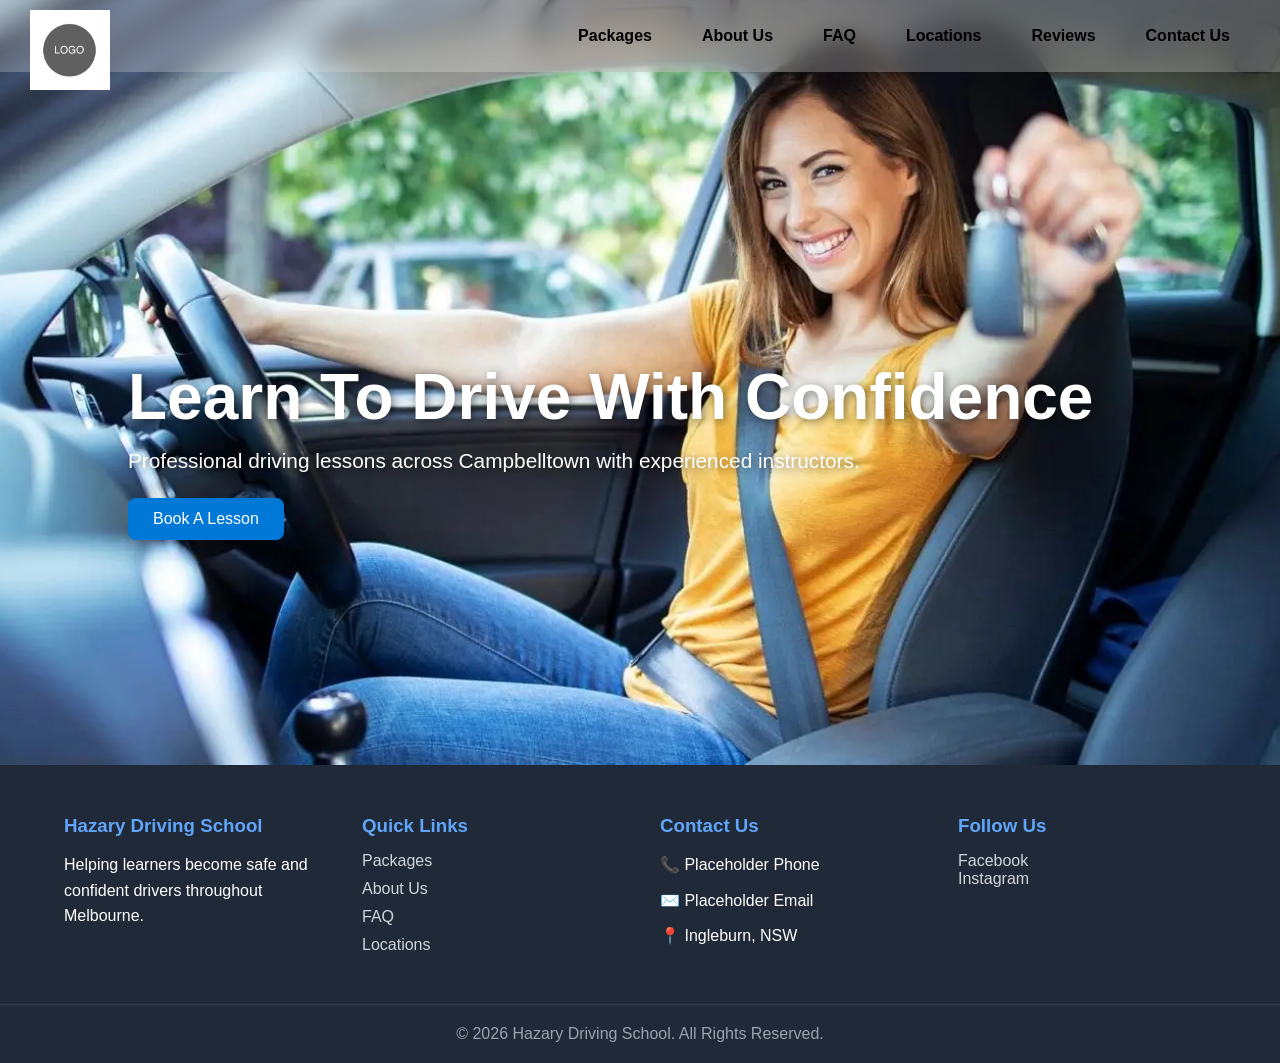
==== index.html @ d81d3374 "Completed Homepage Added Placeholder logos, complete body section with images as well as styling. Mo" ====
<!DOCTYPE html>
<html lang="en">

<head>
    <link rel="stylesheet" href="style.css">
    <meta charset="UTF-8">
    <meta name="viewport" content="width=device-width, initial-scale=1.0">
    <title>Hazary Driving School</title>
</head>

<body>

<header>

    <div class="logo">
        <a href="index.html">
            <img src="logo.png" alt="Hazary Driving School Logo">
        </a>
    </div>

    <nav class="tab">
        <a href="packages.html" class="heading">Packages</a>
        <a href="about.html" class="heading">About Us</a>
        <a href="faq.html" class="heading">FAQ</a>
        <a href="locations.html" class="heading">Locations</a>
        <a href="reviews.html" class="heading">Reviews</a>
        <a href="contact.html" class="heading">Contact Us</a>
    </nav>

  

</header>
  <img class="homePic" src="driving-school.png" alt="Driving Lesson">

    <div class="homePic-text">
        <h1>Learn To Drive With Confidence</h1>
        <p>Professional driving lessons across Campbelltown with experienced instructors.</p>
        <a href="packages.html" class="button">Book A Lesson</a>
    </div>

    <footer>
    <div class="footer-container">

        <div class="footer-section">
            <h3>Hazary Driving School</h3>
            <p>Helping learners become safe and confident drivers throughout Melbourne.</p>
        </div>

        <div class="footer-section">
            <h3>Quick Links</h3>
            <ul>
                <li><a href="packages.html">Packages</a></li>
                <li><a href="about.html">About Us</a></li>
                <li><a href="faq.html">FAQ</a></li>
                <li><a href="locations.html">Locations</a></li>
            </ul>
        </div>

        <div class="footer-section">
            <h3>Contact Us</h3>
            <p>📞 Placeholder Phone</p>
            <p>✉️ Placeholder Email</p>
            <p>📍 Ingleburn, NSW</p>
        </div>

        <div class="footer-section">
            <h3>Follow Us</h3>
            <a href="#">Facebook</a><br>
            <a href="#">Instagram</a><br>
        </div>

    </div>

    <div class="footer-bottom">
        <p>&copy; 2026 Hazary Driving School. All Rights Reserved.</p>
    </div>
</footer>

</body>

</html>
---- style.css ----
* {
    margin: 0;
    padding: 0;
    box-sizing: border-box;
}

body {
    font-family: Arial, Helvetica, sans-serif;
    background-color: #f5f7fa;
}


header {
    position: relative;
    width: 100%;
}
.tab {
    display: flex;
    justify-content: flex-end;
    align-items: center;
    width: 100%;
    padding: 15px 30px;
    background: rgba(255, 255, 255, 0.25);
    backdrop-filter: blur(12px);
    position: absolute;
    top: 0;
    z-index: 2;
}


.heading {
    text-decoration: none;
    color: black;
    padding: 12px 20px;
    margin-left: 10px;
    border-radius: 10px;
    transition: 0.3s ease;
    font-weight: bold;
}

.heading:hover {
    background-color: rgba(255, 228, 196, 0.9);
    transform: translateY(-2px);
}

.active {
    background-color: blanchedalmond;
}


.logo {
    position: absolute;
    top: 10px;
    left: 30px;
    z-index: 3;
}

.logo img {
    width: 80px;
    height: auto;
}


.homePic {
    width: 100%;
    height: 85vh;
    object-fit: cover;
    display: block;
}


.homePic-text {
    position: absolute;
    top: 50%;
    left: 10%;
    transform: translateY(-50%);
    color: white;
    z-index: 2;
}

.homePic-text h1 {
    font-size: 4rem;
    margin-bottom: 15px;
    text-shadow: 2px 2px 10px rgba(0,0,0,0.5);
}

.homePic-text p {
    font-size: 1.3rem;
    margin-bottom: 25px;
    text-shadow: 2px 2px 8px rgba(0,0,0,0.5);
}

.button {
    display: inline-block;
    padding: 12px 25px;
    background-color: #0078d7;
    color: white;
    text-decoration: none;
    border-radius: 8px;
    transition: 0.3s;
}

.button:hover {
    background-color: #005ea8;
}

footer {
    background: #1f2937;
    color: white;
    padding-top: 50px;
}

.footer-container {
    width: 90%;
    max-width: 1400px;
    margin: auto;
    display: flex;
    justify-content: space-between;
    flex-wrap: wrap;
    gap: 40px;
    padding-bottom: 30px;
}

.footer-section {
    flex: 1;
    min-width: 220px;
}

.footer-section h3 {
    margin-bottom: 15px;
    color: #60a5fa;
}

.footer-section p {
    margin-bottom: 10px;
    line-height: 1.6;
}

.footer-section ul {
    list-style: none;
}

.footer-section ul li {
    margin-bottom: 10px;
}

.footer-section a {
    color: #d1d5db;
    text-decoration: none;
    transition: 0.3s;
}

.footer-section a:hover {
    color: #60a5fa;
}

.footer-bottom {
    text-align: center;
    border-top: 1px solid #374151;
    padding: 20px;
    margin-top: 10px;
    color: #9ca3af;
}


@media (max-width: 768px) {
    .footer-container {
        flex-direction: column;
        text-align: center;
    }
}
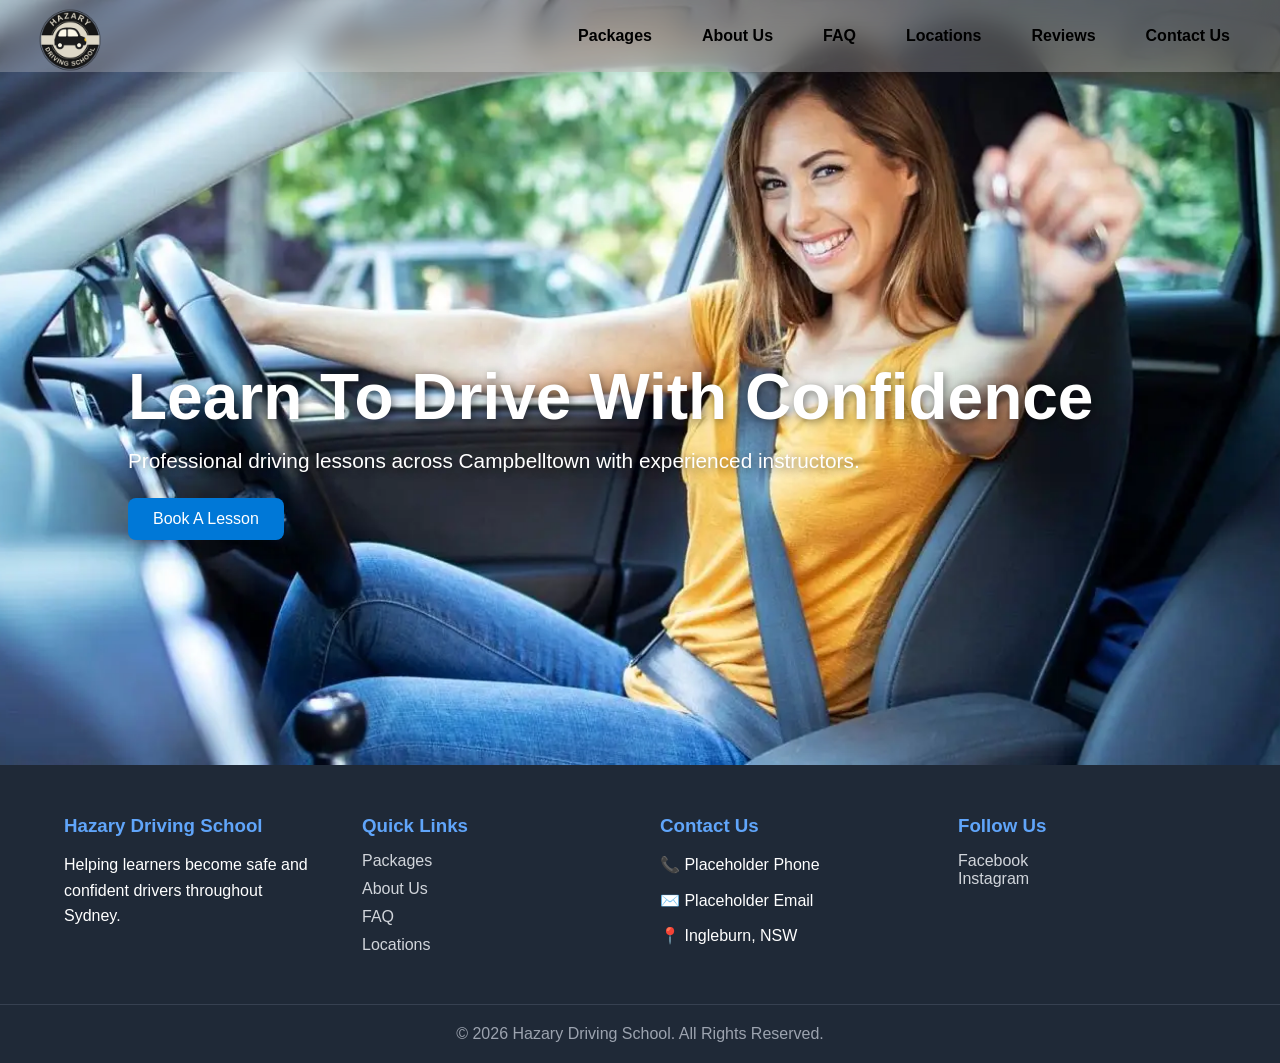
==== commit 5ac6954f: "Added Contacts Page Added contacts page with styling. Added form for messages. Working on  script to" ====
--- a/index.html
+++ b/index.html
@@ -6,6 +6,7 @@
     <meta charset="UTF-8">
     <meta name="viewport" content="width=device-width, initial-scale=1.0">
     <title>Hazary Driving School</title>
+    <script src="script.js"></script>
 </head>
 
 <body>
@@ -24,7 +25,7 @@
         <a href="faq.html" class="heading">FAQ</a>
         <a href="locations.html" class="heading">Locations</a>
         <a href="reviews.html" class="heading">Reviews</a>
-        <a href="contact.html" class="heading">Contact Us</a>
+        <a href="contactUs.html" class="heading">Contact Us</a>
     </nav>
 
   
@@ -43,7 +44,7 @@
 
         <div class="footer-section">
             <h3>Hazary Driving School</h3>
-            <p>Helping learners become safe and confident drivers throughout Melbourne.</p>
+            <p>Helping learners become safe and confident drivers throughout Sydney.</p>
         </div>
 
         <div class="footer-section">
--- a/style.css
+++ b/style.css
@@ -50,7 +50,6 @@
 
 .logo {
     position: absolute;
-    top: 10px;
     left: 30px;
     z-index: 3;
 }
@@ -168,4 +167,133 @@
         flex-direction: column;
         text-align: center;
     }
+}
+
+/* CONTACT PAGE */
+
+.contact {
+    padding-top: 120px;
+    padding-bottom: 60px;
+    text-align: center;
+    background: linear-gradient(
+        rgba(0,0,0,0.5),
+        rgba(0,0,0,0.5)
+    ),
+    url("driving-school.png");
+
+    background-size: cover;
+    background-position: center;
+    color: white;
+}
+
+.contact h1 {
+    font-size: 3rem;
+    margin-bottom: 15px;
+}
+
+.contact p {
+    font-size: 1.2rem;
+}
+
+.contact-container {
+    width: 90%;
+    max-width: 1300px;
+    margin: 60px auto;
+    display: flex;
+    gap: 40px;
+    flex-wrap: wrap;
+}
+
+.contact-info {
+    flex: 1;
+    min-width: 350px;
+}
+
+.contact-card {
+    background: white;
+    padding: 25px;
+    margin-bottom: 20px;
+    border-radius: 15px;
+    box-shadow: 0 5px 20px rgba(0,0,0,0.1);
+}
+
+.contact-card h2 {
+    color: #0078d7;
+    margin-bottom: 10px;
+}
+
+.contact-form-section {
+    flex: 1;
+    min-width: 350px;
+}
+
+.contact-form-section h2 {
+    margin-bottom: 20px;
+}
+
+.contact-form {
+    background: white;
+    padding: 30px;
+    border-radius: 15px;
+    box-shadow: 0 5px 20px rgba(0,0,0,0.1);
+}
+
+.contact-form input,
+.contact-form textarea {
+    width: 100%;
+    padding: 15px;
+    margin-bottom: 15px;
+    border: 1px solid #ddd;
+    border-radius: 8px;
+    font-size: 1rem;
+}
+
+.contact-form button {
+    width: 100%;
+    padding: 15px;
+    border: none;
+    background: #0078d7;
+    color: white;
+    font-size: 1rem;
+    border-radius: 8px;
+    cursor: pointer;
+    transition: 0.3s;
+}
+
+.contact-form button:hover {
+    background: #005ea8;
+}
+
+.map-section {
+    width: 90%;
+    max-width: 1300px;
+    margin: 0 auto 60px auto;
+    text-align: center;
+}
+
+.map-section h2 {
+    margin-bottom: 20px;
+}
+
+.map-placeholder {
+    height: 400px;
+    border-radius: 15px;
+    background: #e5e7eb;
+    display: flex;
+    justify-content: center;
+    align-items: center;
+    font-size: 1.2rem;
+    color: #666;
+}
+
+/* Mobile */
+
+@media (max-width: 768px) {
+    .contact-container {
+        flex-direction: column;
+    }
+
+    .contact-hero h1 {
+        font-size: 2.2rem;
+    }
 }
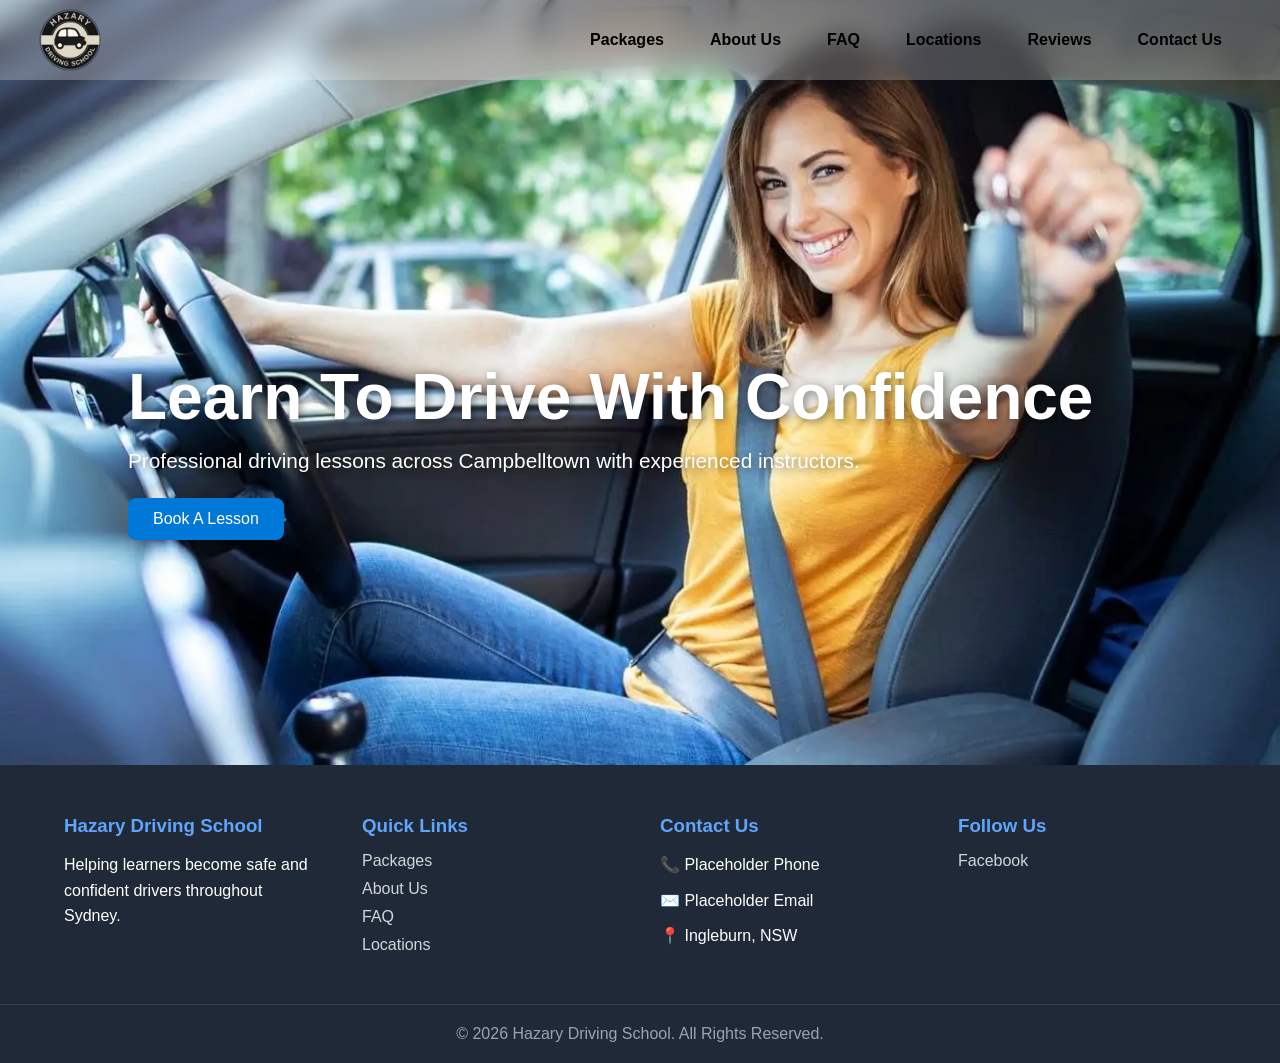
==== commit a11b7550: "Completed Scaffold of website I have completed scaffold of the website with styling and functionalit" ====
--- a/index.html
+++ b/index.html
@@ -6,7 +6,7 @@
     <meta charset="UTF-8">
     <meta name="viewport" content="width=device-width, initial-scale=1.0">
     <title>Hazary Driving School</title>
-    <script src="script.js"></script>
+   
 </head>
 
 <body>
@@ -21,7 +21,7 @@
 
     <nav class="tab">
         <a href="packages.html" class="heading">Packages</a>
-        <a href="about.html" class="heading">About Us</a>
+        <a href="aboutUs.html" class="heading">About Us</a>
         <a href="faq.html" class="heading">FAQ</a>
         <a href="locations.html" class="heading">Locations</a>
         <a href="reviews.html" class="heading">Reviews</a>
@@ -66,8 +66,7 @@
 
         <div class="footer-section">
             <h3>Follow Us</h3>
-            <a href="#">Facebook</a><br>
-            <a href="#">Instagram</a><br>
+            <a href="https://www.facebook.com/p/Hazary-Driving-School-100083281213725/">Facebook</a><br>
         </div>
 
     </div>
--- a/style.css
+++ b/style.css
@@ -1,3 +1,4 @@
+
 * {
     margin: 0;
     padding: 0;
@@ -7,44 +8,87 @@
 body {
     font-family: Arial, Helvetica, sans-serif;
     background-color: #f5f7fa;
+    padding-top: px;
+
 }
 
 
 header {
-    position: relative;
+    position: fixed;
+    top: 0;
+    left: 0;
     width: 100%;
-}
+    z-index: 1000;
+}
+
 .tab {
     display: flex;
     justify-content: flex-end;
     align-items: center;
+    gap: 10px;
+
     width: 100%;
-    padding: 15px 30px;
-    background: rgba(255, 255, 255, 0.25);
+    min-height: 80px;
+
+    padding: 0 40px 0 140px;
+
+    background: rgba(255,255,255,0.25);
     backdrop-filter: blur(12px);
+    -webkit-backdrop-filter: blur(12px);
+}
+
+
+.logo {
     position: absolute;
-    top: 0;
-    z-index: 2;
-}
-
+    left: 25px;
+    top: 50%;
+    transform: translateY(-50%);
+}
+
+.logo img {
+    width: 75px;
+    height: auto;
+    display: block;
+}
+
+/* Navigation Links */
 
 .heading {
     text-decoration: none;
     color: black;
-    padding: 12px 20px;
-    margin-left: 10px;
+    font-weight: bold;
+
+    padding: 12px 18px;
     border-radius: 10px;
-    transition: 0.3s ease;
-    font-weight: bold;
+
+    transition: .3s;
+    white-space: nowrap;
 }
 
 .heading:hover {
-    background-color: rgba(255, 228, 196, 0.9);
-    transform: translateY(-2px);
+    background: rgba(255,228,196,.9);
 }
 
 .active {
-    background-color: blanchedalmond;
+    background: blanchedalmond;
+}
+@media (max-width:600px){
+
+    .logo img{
+        width:60px;
+    }
+
+    .heading{
+        width:45%;
+        text-align:center;
+        padding:12px;
+        font-size:.9rem;
+    }
+
+    .tab{
+        gap:8px;
+    }
+
 }
 
 
@@ -168,6 +212,21 @@
         text-align: center;
     }
 }
+@media (max-width: 900px){
+    .tab{
+        justify-content: center;
+        flex-wrap: wrap;
+
+        padding: 90px 15px 20px;
+    }
+
+    .logo{
+        left:50%;
+        top:20px;
+        transform:translateX(-50%);
+    }
+
+}
 
 /* CONTACT PAGE */
 
@@ -275,7 +334,7 @@
     margin-bottom: 20px;
 }
 
-.map-placeholder {
+.map {
     height: 400px;
     border-radius: 15px;
     background: #e5e7eb;
@@ -286,14 +345,810 @@
     color: #666;
 }
 
-/* Mobile */
+.map iframe {
+    width: 100%;
+    height: 100%;
+}
 
 @media (max-width: 768px) {
     .contact-container {
         flex-direction: column;
     }
 
-    .contact-hero h1 {
+    .contact h1 {
         font-size: 2.2rem;
-    }
+        margin-top: 8.5rem;
+    }
+}
+
+/* ABOUT PAGE */
+
+.about-text {
+    padding: 140px 20px 80px;
+    text-align: center;
+    color: white;
+
+    background: linear-gradient(
+        rgba(0,0,0,.55),
+        rgba(0,0,0,.55)
+    ),
+    url("driving-school.png");
+
+    background-size: cover;
+    background-position: center;
+}
+
+.about-text h1 {
+    font-size: 3.5rem;
+    margin-bottom: 15px;
+}
+
+.about-text p {
+    font-size: 1.3rem;
+}
+
+.about-section {
+    width: 90%;
+    max-width: 1200px;
+    margin: 80px auto;
+
+    display: flex;
+    align-items: center;
+    gap: 60px;
+    flex-wrap: wrap;
+}
+
+.about-text {
+    flex: 1;
+    min-width: 320px;
+}
+
+.about-text h2 {
+    color: #0078d7;
+    margin-bottom: 20px;
+}
+
+.about-text p {
+    line-height: 1.8;
+    margin-bottom: 20px;
+}
+
+.about-image {
+    flex: 1;
+    min-width: 320px;
+}
+
+.about-image img {
+    width: 100%;
+    border-radius: 20px;
+    box-shadow: 0 10px 25px rgba(0,0,0,.15);
+}
+
+.why-us {
+    background: #f5f7fa;
+    padding: 80px 10%;
+    text-align: center;
+}
+
+.why-us h2 {
+    margin-bottom: 50px;
+    color: #0078d7;
+}
+
+.features {
+    display: flex;
+    flex-wrap: wrap;
+    justify-content: center;
+    gap: 30px;
+}
+
+.feature-card {
+    width: 260px;
+    background: white;
+    padding: 30px;
+    border-radius: 15px;
+    box-shadow: 0 5px 20px rgba(0,0,0,.1);
+    transition: .3s;
+}
+
+.feature-card:hover {
+    transform: translateY(-8px);
+}
+
+.feature-card h3 {
+    color: #0078d7;
+    margin-bottom: 15px;
+}
+
+.instructors {
+    width: 90%;
+    max-width: 900px;
+    margin: 80px auto;
+    text-align: center;
+}
+
+.instructors h2 {
+    color: #0078d7;
+    margin-bottom: 20px;
+}
+
+.instructors p {
+    line-height: 1.8;
+    font-size: 1.1rem;
+}
+
+
+@media (max-width: 768px) {
+
+    .about-text h1 {
+        font-size: 2.4rem;
+        margin-top: 8.5rem;
+    }
+
+    .about-section {
+        flex-direction: column;
+        text-align: center;
+    }
+
+    .features {
+        flex-direction: column;
+        align-items: center;
+    }
+}
+
+/* FAQ */
+
+.faq {
+    padding: 140px 20px 80px;
+    text-align: center;
+    color: white;
+
+    background: linear-gradient(
+        rgba(0,0,0,.55),
+        rgba(0,0,0,.55)
+    ),
+    url("driving-school.png");
+
+    background-size: cover;
+    background-position: center;
+}
+
+.faq h1 {
+    font-size: 3.5rem;
+    margin-bottom: 15px;
+}
+
+.faq p {
+    font-size: 1.2rem;
+}
+
+
+.faq-container {
+    width: 90%;
+    max-width: 900px;
+    margin: 70px auto;
+}
+
+.faq-item {
+    background: white;
+    margin-bottom: 20px;
+    border-radius: 12px;
+    overflow: hidden;
+    box-shadow: 0 5px 20px rgba(0,0,0,.1);
+}
+
+.faq-item summary {
+    cursor: pointer;
+    list-style: none;
+    padding: 20px 25px;
+    font-size: 1.1rem;
+    font-weight: bold;
+    color: #0078d7;
+    transition: .3s;
+    position: relative;
+}
+
+.faq-item summary:hover {
+    background: #f5f7fa;
+}
+
+.faq-item summary::-webkit-details-marker {
+    display: none;
+}
+
+.faq-item summary::after {
+    content: "+";
+    position: absolute;
+    right: 25px;
+    font-size: 1.5rem;
+    transition: .3s;
+}
+
+.faq-item[open] summary::after {
+    content: "−";
+}
+
+.faq-item p {
+    padding: 0 25px 20px;
+    line-height: 1.7;
+    color: #555;
+}
+
+
+@media (max-width:768px){
+
+    .faq h1{
+        font-size:2.5rem;
+        margin-top: 8.5rem;
+    }
+
+    .faq-item summary{
+        font-size:1rem;
+        padding:18px;
+    }
+
+}
+
+
+/* REVIEWS */
+
+.reviews {
+    padding: 140px 20px 80px;
+    text-align: center;
+    color: white;
+
+    background: linear-gradient(
+        rgba(0,0,0,.55),
+        rgba(0,0,0,.55)
+    ),
+    url("driving-school.png");
+
+    background-size: cover;
+    background-position: center;
+}
+
+.reviews h1 {
+    font-size: 3.5rem;
+    margin-bottom: 15px;
+}
+
+.reviews p {
+    font-size: 1.2rem;
+}
+
+
+
+.rating-summary {
+    text-align: center;
+    padding: 60px 20px;
+}
+
+.rating-summary h2 {
+    color: #FFD700;
+    font-size: 3rem;
+}
+
+.rating-summary h3 {
+    color: #0078d7;
+    margin: 10px 0;
+}
+
+
+.reviews-container {
+    width: 90%;
+    max-width: 1300px;
+    margin: auto;
+
+    display: grid;
+    grid-template-columns: repeat(auto-fit, minmax(320px,1fr));
+    gap: 30px;
+    padding-bottom: 70px;
+}
+
+.review-card {
+    background: white;
+    padding: 30px;
+    border-radius: 15px;
+    box-shadow: 0 5px 20px rgba(0,0,0,.1);
+    transition: .3s;
+}
+
+.review-card:hover {
+    transform: translateY(-8px);
+}
+
+.stars {
+    color: #FFD700;
+    font-size: 1.4rem;
+    margin-bottom: 15px;
+}
+
+.review-card h3 {
+    color: #0078d7;
+    margin-bottom: 15px;
+}
+
+.review-card p {
+    line-height: 1.7;
+}
+
+
+
+.review-cta {
+    background: #0078d7;
+    color: white;
+    text-align: center;
+    padding: 70px 20px;
+}
+
+.review-cta h2 {
+    margin-bottom: 20px;
+}
+
+.review-cta p {
+    margin-bottom: 30px;
+}
+
+.review-cta .btn {
+    background: white;
+    color: #0078d7;
+    font-weight: bold;
+}
+
+.review-cta .btn:hover {
+    background: #f1f1f1;
+}
+
+
+@media (max-width:768px){
+
+    .reviews h1{
+        font-size:2.5rem;
+        margin-top: 8.5rem;
+    }
+
+    .rating-summary h2{
+        font-size:2.2rem;
+    }
+
+}
+
+/* Packages */
+.packages {
+    padding: 140px 20px 80px;
+    text-align: center;
+    color: white;
+
+    background:
+    linear-gradient(
+        rgba(0,0,0,.55),
+        rgba(0,0,0,.55)
+    ),
+    url("driving-school.png");
+
+    background-size: cover;
+    background-position: center;
+}
+
+.packages h1 {
+    font-size: 3.5rem;
+    margin-bottom: 15px;
+}
+
+.packages p {
+    font-size: 1.2rem;
+}
+
+
+.packages-section {
+    width: 90%;
+    max-width: 1200px;
+
+    margin: 80px auto;
+
+    display: flex;
+    justify-content: center;
+    gap: 35px;
+    flex-wrap: wrap;
+}
+
+.package-card {
+
+    background: white;
+    width: 340px;
+
+    padding: 35px;
+
+    border-radius: 15px;
+
+    box-shadow: 0 5px 20px rgba(0,0,0,.1);
+
+    transition: .3s;
+
+    position: relative;
+
+    text-align: center;
+}
+
+.package-card:hover {
+    transform: translateY(-8px);
+}
+
+.package-card h2 {
+    color: #0078d7;
+    margin-bottom: 15px;
+}
+
+.price {
+
+    font-size: 3rem;
+
+    font-weight: bold;
+
+    color: #222;
+
+    margin-bottom: 10px;
+}
+
+.duration {
+
+    color: #666;
+
+    margin-bottom: 30px;
+}
+
+.package-card ul {
+
+    list-style: none;
+
+    text-align: left;
+
+    margin-bottom: 35px;
+}
+
+.package-card li {
+
+    margin-bottom: 15px;
+
+    line-height: 1.5;
+}
+
+
+.featured {
+
+    border: 3px solid #0078d7;
+
+    transform: scale(1.05);
+}
+
+.featured:hover {
+
+    transform: scale(1.08);
+}
+
+.popular-tag {
+
+    position: absolute;
+
+    top: -15px;
+
+    left: 50%;
+
+    transform: translateX(-50%);
+
+    background: #0078d7;
+
+    color: white;
+
+    padding: 8px 18px;
+
+    border-radius: 20px;
+
+    font-size: .9rem;
+
+    font-weight: bold;
+}
+
+
+.package-footer {
+
+    background: #f5f7fa;
+
+    text-align: center;
+
+    padding: 70px 20px;
+}
+
+.package-footer h2 {
+
+    color: #0078d7;
+
+    margin-bottom: 20px;
+}
+
+.package-footer p {
+
+    max-width: 700px;
+
+    margin: auto;
+
+    margin-bottom: 30px;
+
+    line-height: 1.8;
+}
+
+
+@media (max-width:768px){
+
+    .packages h1{
+        font-size:2.5rem;
+        margin-top: 8.5rem;
+    }
+
+    .featured{
+        transform:none;
+    }
+
+    .featured:hover{
+        transform:translateY(-8px);
+    }
+
+}
+
+/* Booking */
+
+.booking{
+    padding:140px 20px 80px;
+    text-align:center;
+    color:white;
+
+    background:
+    linear-gradient(
+        rgba(0,0,0,.55),
+        rgba(0,0,0,.55)
+    ),
+    url("driving-school.png");
+
+    background-size:cover;
+    background-position:center;
+}
+
+.booking h1{
+    font-size:3.5rem;
+    margin-bottom:15px;
+}
+
+.booking p{
+    font-size:1.2rem;
+}
+
+
+
+.booking-container{
+
+    width:90%;
+    max-width:700px;
+
+    margin:70px auto;
+}
+
+.booking-form{
+
+    background:white;
+
+    padding:40px;
+
+    border-radius:15px;
+
+    box-shadow:0 5px 20px rgba(0,0,0,.1);
+}
+
+.booking-form h2{
+
+    color:#0078d7;
+
+    margin-bottom:30px;
+
+    text-align:center;
+}
+
+.booking-form label{
+
+    display:block;
+
+    margin-top:20px;
+    margin-bottom:8px;
+
+    font-weight:bold;
+}
+
+.booking-form input,
+.booking-form select,
+.booking-form textarea{
+
+    width:100%;
+
+    padding:14px;
+
+    border:1px solid #ccc;
+
+    border-radius:8px;
+
+    font-size:16px;
+}
+
+.booking-form textarea{
+
+    resize:vertical;
+}
+
+.booking-form .btn{
+
+    width:100%;
+
+    margin-top:20px;
+
+    border:none;
+
+    cursor:pointer;
+
+    font-size:18px;
+
+    height: 50px;
+}
+
+
+
+@media(max-width:768px){
+
+    .booking-hero h1{
+        font-size:2.5rem;
+        margin-top: 8.5rem;
+    }
+
+    .booking-form{
+        padding:30px;
+    }
+
+}
+
+
+/* Confirmation */
+
+.confirmation{
+    padding: 140px 20px 80px;
+    text-align: center;
+    color: white;
+
+    background:
+    linear-gradient(
+        rgba(0,0,0,.55),
+        rgba(0,0,0,.55)
+    ),
+    url("driving-school.png");
+
+    background-size: cover;
+    background-position: center;
+}
+
+.confirmation h1 {
+    font-size: 3.5rem;
+    margin-bottom: 15px;
+}
+
+.confirmation p {
+    font-size: 1.2rem;
+}
+
+
+.confirmation-section {
+    width: 90%;
+    max-width: 750px;
+    margin: 70px auto;
+}
+
+.confirmation-card {
+    background: white;
+    padding: 50px;
+    border-radius: 15px;
+    text-align: center;
+    box-shadow: 0 5px 20px rgba(0,0,0,.1);
+}
+
+.checkmark {
+    width: 90px;
+    height: 90px;
+    margin: auto;
+    margin-bottom: 25px;
+
+    background: #28a745;
+    color: white;
+
+    border-radius: 50%;
+
+    font-size: 50px;
+    line-height: 90px;
+    font-weight: bold;
+}
+
+.confirmation-card h2 {
+    color: #0078d7;
+    margin-bottom: 20px;
+}
+
+.confirmation-message {
+    font-size: 1.3rem;
+    font-weight: bold;
+    margin-bottom: 20px;
+}
+
+.confirmation-text {
+    color: #666;
+    line-height: 1.8;
+    margin-bottom: 20px;
+}
+
+.confirmation-buttons {
+    display: flex;
+    justify-content: center;
+    gap: 20px;
+    margin-top: 40px;
+    flex-wrap: wrap;
+}
+
+.confirmation-buttons .btn {
+    display: inline-block;
+    min-width: 180px;
+    padding: 15px 30px;
+
+    background: #0078d7;
+    color: white;
+    text-decoration: none;
+    text-align: center;
+    font-weight: 600;
+    font-size: 1rem;
+
+    border: none;
+    border-radius: 50px;
+
+    box-shadow: 0 8px 20px rgba(0, 120, 215, 0.3);
+
+    transition: all 0.3s ease;
+}
+
+.confirmation-buttons .btn:hover {
+    background: #005fa3;
+    transform: translateY(-3px);
+    box-shadow: 0 12px 25px rgba(0, 120, 215, 0.4);
+}
+
+.secondary-btn {
+    background: white ;
+    color: #0078d7 ;
+    border: 2px solid #0078d7 ;
+    box-shadow: none ;
+}
+
+.secondary-btn:hover {
+    background: #0078d7;
+    color: white ;
+    transform: translateY(-3px);
+    box-shadow: 0 12px 25px rgba(0, 120, 215, 0.25);
+
+}
+@media (max-width:768px) {
+
+    .confirmation h1 {
+        font-size: 2.5rem;
+        margin-top: 8.5rem;
+    }
+
+    .confirmation-card {
+        padding: 35px;
+    }
+
+    .confirmation-buttons {
+        flex-direction: column;
+    }
+
 }
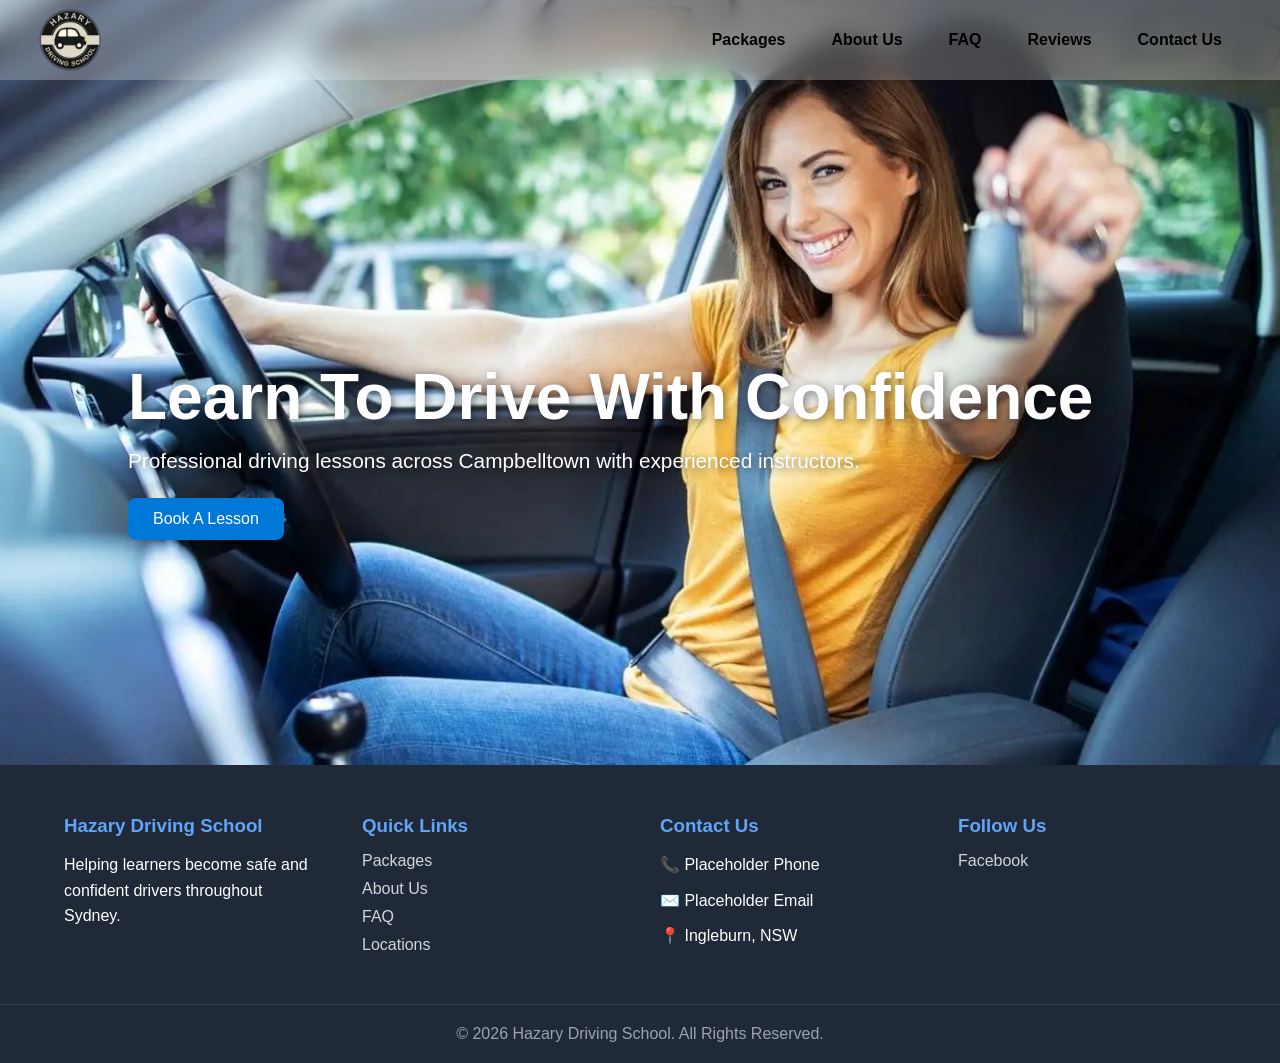
==== commit 275e85da: "Completed Scaffold of website I have completed scaffold of the website with styling and functionalit" ====
--- a/index.html
+++ b/index.html
@@ -23,7 +23,6 @@
         <a href="packages.html" class="heading">Packages</a>
         <a href="aboutUs.html" class="heading">About Us</a>
         <a href="faq.html" class="heading">FAQ</a>
-        <a href="locations.html" class="heading">Locations</a>
         <a href="reviews.html" class="heading">Reviews</a>
         <a href="contactUs.html" class="heading">Contact Us</a>
     </nav>
@@ -31,7 +30,7 @@
   
 
 </header>
-  <img class="homePic" src="driving-school.png" alt="Driving Lesson">
+  <img class="homePic" src="driving-school.png" alt="Hazary Driving School Home Page Picture" title="Hazary Driving School Home Page Picture">
 
     <div class="homePic-text">
         <h1>Learn To Drive With Confidence</h1>
@@ -70,12 +69,11 @@
         </div>
 
     </div>
-
+    
     <div class="footer-bottom">
         <p>&copy; 2026 Hazary Driving School. All Rights Reserved.</p>
     </div>
 </footer>
-
 </body>
 
 </html>
--- a/style.css
+++ b/style.css
@@ -34,22 +34,46 @@
 
     background: rgba(255,255,255,0.25);
     backdrop-filter: blur(12px);
+}
+
+* {
+    margin: 0;
+    padding: 0;
+    box-sizing: border-box;
+}
+
+body {
+    font-family: Arial, Helvetica, sans-serif;
+    background-color: #f5f7fa;
+    padding-top: px;
+
+}
+
+
+header {
+    position: fixed;
+    top: 0;
+    left: 0;
+    width: 100%;
+    z-index: 1000;
+}
+
+.tab {
+    display: flex;
+    justify-content: flex-end;
+    align-items: center;
+    gap: 10px;
+
+    width: 100%;
+    min-height: 80px;
+
+    padding: 0 40px 0 140px;
+
+    background: rgba(255,255,255,0.25);
+    backdrop-filter: blur(12px);
     -webkit-backdrop-filter: blur(12px);
 }
 
-
-.logo {
-    position: absolute;
-    left: 25px;
-    top: 50%;
-    transform: translateY(-50%);
-}
-
-.logo img {
-    width: 75px;
-    height: auto;
-    display: block;
-}
 
 /* Navigation Links */
 
@@ -103,7 +127,6 @@
     height: auto;
 }
 
-
 .homePic {
     width: 100%;
     height: 85vh;
@@ -146,7 +169,7 @@
 .button:hover {
     background-color: #005ea8;
 }
-
+/*Footer */
 footer {
     background: #1f2937;
     color: white;
@@ -206,28 +229,6 @@
 }
 
 
-@media (max-width: 768px) {
-    .footer-container {
-        flex-direction: column;
-        text-align: center;
-    }
-}
-@media (max-width: 900px){
-    .tab{
-        justify-content: center;
-        flex-wrap: wrap;
-
-        padding: 90px 15px 20px;
-    }
-
-    .logo{
-        left:50%;
-        top:20px;
-        transform:translateX(-50%);
-    }
-
-}
-
 /* CONTACT PAGE */
 
 .contact {
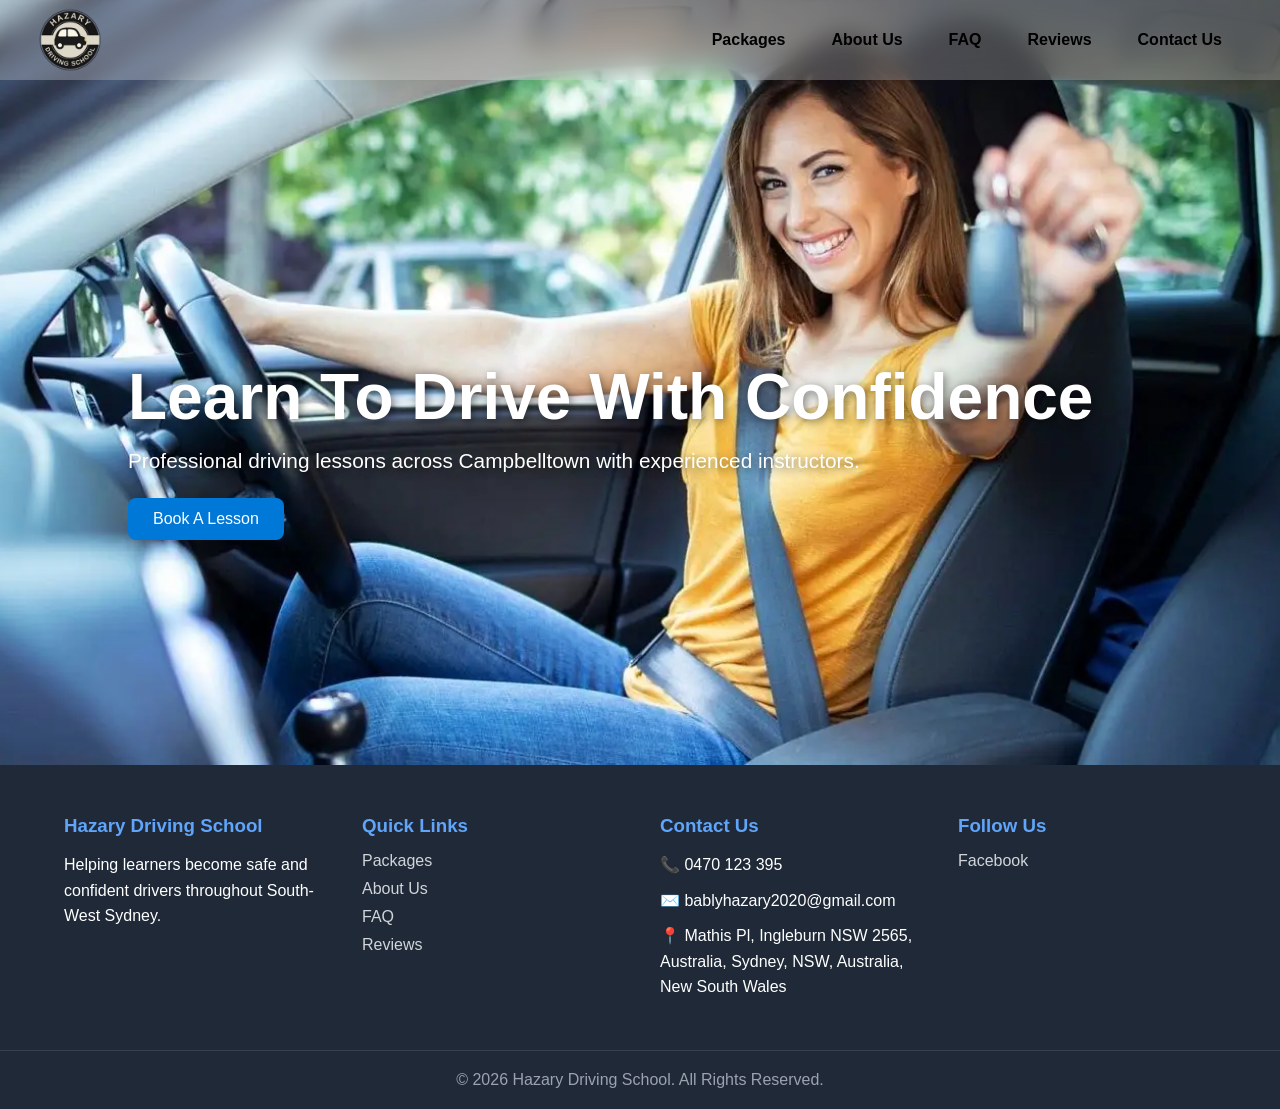
==== commit 475c012a: "Added image descriptions Added image descriptions, restored previous version as the most recent comm" ====
--- a/index.html
+++ b/index.html
@@ -38,29 +38,29 @@
         <a href="packages.html" class="button">Book A Lesson</a>
     </div>
 
-    <footer>
+ <footer>
     <div class="footer-container">
 
         <div class="footer-section">
             <h3>Hazary Driving School</h3>
-            <p>Helping learners become safe and confident drivers throughout Sydney.</p>
+            <p>Helping learners become safe and confident drivers throughout South-West Sydney.</p>
         </div>
 
         <div class="footer-section">
             <h3>Quick Links</h3>
             <ul>
                 <li><a href="packages.html">Packages</a></li>
-                <li><a href="about.html">About Us</a></li>
+                <li><a href="aboutUs.html">About Us</a></li>
                 <li><a href="faq.html">FAQ</a></li>
-                <li><a href="locations.html">Locations</a></li>
+                <li><a href="reviews.html">Reviews</a></li>
             </ul>
         </div>
 
         <div class="footer-section">
             <h3>Contact Us</h3>
-            <p>📞 Placeholder Phone</p>
-            <p>✉️ Placeholder Email</p>
-            <p>📍 Ingleburn, NSW</p>
+            <p>📞 0470 123 395</p>
+            <p>✉️ bablyhazary2020@gmail.com</p>
+            <p>📍 Mathis Pl, Ingleburn NSW 2565, Australia, Sydney, NSW, Australia, New South Wales</p>
         </div>
 
         <div class="footer-section">
@@ -69,11 +69,12 @@
         </div>
 
     </div>
-    
+
     <div class="footer-bottom">
         <p>&copy; 2026 Hazary Driving School. All Rights Reserved.</p>
     </div>
 </footer>
+
 </body>
 
 </html>
--- a/style.css
+++ b/style.css
@@ -36,46 +36,8 @@
     backdrop-filter: blur(12px);
 }
 
-* {
-    margin: 0;
-    padding: 0;
-    box-sizing: border-box;
-}
-
-body {
-    font-family: Arial, Helvetica, sans-serif;
-    background-color: #f5f7fa;
-    padding-top: px;
-
-}
-
-
-header {
-    position: fixed;
-    top: 0;
-    left: 0;
-    width: 100%;
-    z-index: 1000;
-}
-
-.tab {
-    display: flex;
-    justify-content: flex-end;
-    align-items: center;
-    gap: 10px;
-
-    width: 100%;
-    min-height: 80px;
-
-    padding: 0 40px 0 140px;
-
-    background: rgba(255,255,255,0.25);
-    backdrop-filter: blur(12px);
-    -webkit-backdrop-filter: blur(12px);
-}
-
-
-/* Navigation Links */
+
+
 
 .heading {
     text-decoration: none;
@@ -127,6 +89,7 @@
     height: auto;
 }
 
+/*Home Page */
 .homePic {
     width: 100%;
     height: 85vh;
@@ -169,7 +132,9 @@
 .button:hover {
     background-color: #005ea8;
 }
-/*Footer */
+
+/*Footer*/
+
 footer {
     background: #1f2937;
     color: white;
@@ -229,7 +194,29 @@
 }
 
 
-/* CONTACT PAGE */
+@media (max-width: 768px) {
+    .footer-container {
+        flex-direction: column;
+        text-align: center;
+    }
+}
+@media (max-width: 900px){
+    .tab{
+        justify-content: center;
+        flex-wrap: wrap;
+
+        padding: 90px 15px 20px;
+    }
+
+    .logo{
+        left:50%;
+        top:20px;
+        transform:translateX(-50%);
+    }
+
+}
+
+/* Contact Page */
 
 .contact {
     padding-top: 120px;
@@ -362,7 +349,7 @@
     }
 }
 
-/* ABOUT PAGE */
+/* About Page */
 
 .about-text {
     padding: 140px 20px 80px;
@@ -399,17 +386,17 @@
     flex-wrap: wrap;
 }
 
-.about-text {
+.about-section {
     flex: 1;
     min-width: 320px;
 }
 
-.about-text h2 {
+.about-section h2 {
     color: #0078d7;
     margin-bottom: 20px;
 }
 
-.about-text p {
+.about-section p {
     line-height: 1.8;
     margin-bottom: 20px;
 }
@@ -497,7 +484,7 @@
     }
 }
 
-/* FAQ */
+/* FAQ Page */
 
 .faq {
     padding: 140px 20px 80px;
@@ -591,7 +578,7 @@
 }
 
 
-/* REVIEWS */
+/* Reviews Page */
 
 .reviews {
     padding: 140px 20px 80px;
@@ -714,7 +701,7 @@
 
 }
 
-/* Packages */
+/* Packages Page */
 .packages {
     padding: 140px 20px 80px;
     text-align: center;
@@ -896,7 +883,7 @@
 
 }
 
-/* Booking */
+/* Booking Page*/
 
 .booking{
     padding:140px 20px 80px;
@@ -1002,7 +989,7 @@
 
 @media(max-width:768px){
 
-    .booking-hero h1{
+    .booking h1{
         font-size:2.5rem;
         margin-top: 8.5rem;
     }
@@ -1014,7 +1001,7 @@
 }
 
 
-/* Confirmation */
+/* Confirmation Page*/
 
 .confirmation{
     padding: 140px 20px 80px;
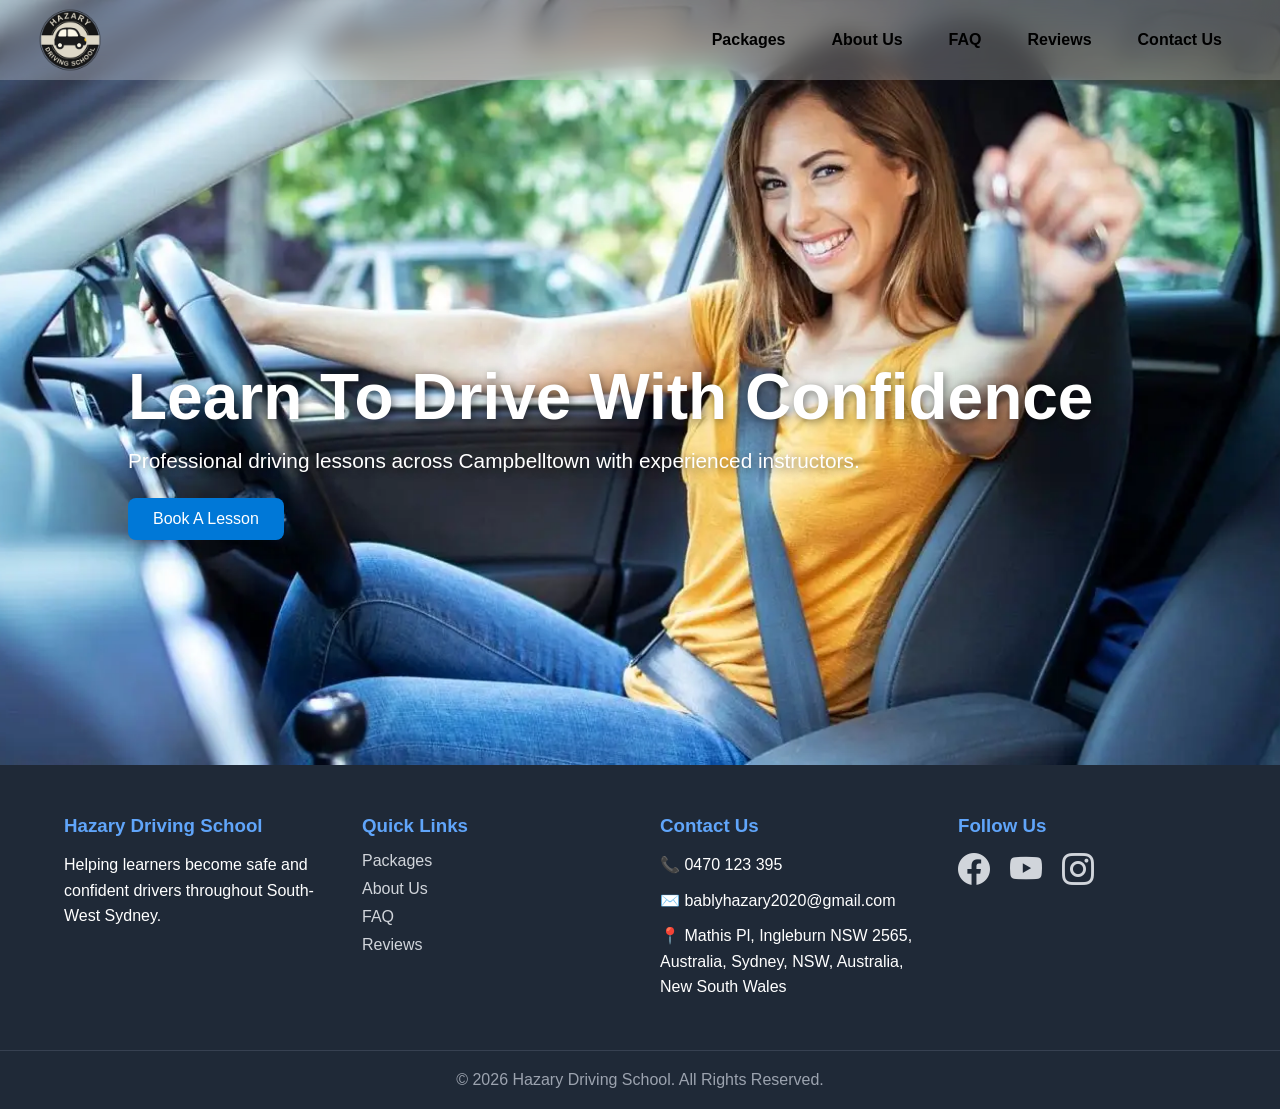
==== commit 50074e00: "Final Commit Added Footer icons for social media, added comments." ====
--- a/index.html
+++ b/index.html
@@ -3,6 +3,7 @@
 
 <head>
     <link rel="stylesheet" href="style.css">
+    <link rel="stylesheet" href="https://cdn.jsdelivr.net/npm/bootstrap-icons/font/bootstrap-icons.css">
     <meta charset="UTF-8">
     <meta name="viewport" content="width=device-width, initial-scale=1.0">
     <title>Hazary Driving School</title>
@@ -65,7 +66,12 @@
 
         <div class="footer-section">
             <h3>Follow Us</h3>
-            <a href="https://www.facebook.com/p/Hazary-Driving-School-100083281213725/">Facebook</a><br>
+            <div class="follow">
+            <a href="https://www.facebook.com/p/Hazary-Driving-School-100083281213725/"><i class="bi bi-facebook"></i></a>
+            <a href="https://www.youtube.com/@HazaryDrivingSchool"><i class="bi bi-youtube"></i></a>
+            <a href="https://www.instagram.com"><i class="bi bi-instagram"></i></a>
+            </div>
+            
         </div>
 
     </div>
@@ -73,6 +79,7 @@
     <div class="footer-bottom">
         <p>&copy; 2026 Hazary Driving School. All Rights Reserved.</p>
     </div>
+    
 </footer>
 
 </body>
--- a/style.css
+++ b/style.css
@@ -1,4 +1,3 @@
-
 * {
     margin: 0;
     padding: 0;
@@ -38,7 +37,7 @@
 
 
 
-
+/* Header*/
 .heading {
     text-decoration: none;
     color: black;
@@ -133,6 +132,12 @@
     background-color: #005ea8;
 }
 
+@media (max-width: 768px) {
+    .homePic-text h1{
+    font-size: 3rem;;
+    margin-top: 8.5rem;
+    }
+}
 /*Footer*/
 
 footer {
@@ -175,15 +180,26 @@
     margin-bottom: 10px;
 }
 
-.footer-section a {
+.footer-section a, .footer-section i {
     color: #d1d5db;
     text-decoration: none;
     transition: 0.3s;
 }
 
-.footer-section a:hover {
+.footer-section i {
+        font-size: 2rem;
+}
+
+.footer-section a:hover, .footer-section i:hover  {
     color: #60a5fa;
 }
+
+.follow {
+    display: flex;
+    flex-direction: row;
+    gap: 20px;
+    
+} 
 
 .footer-bottom {
     text-align: center;
@@ -195,6 +211,10 @@
 
 
 @media (max-width: 768px) {
+    .follow {
+        flex-direction: column;
+    }
+
     .footer-container {
         flex-direction: column;
         text-align: center;
@@ -219,18 +239,18 @@
 /* Contact Page */
 
 .contact {
-    padding-top: 120px;
-    padding-bottom: 60px;
+     padding: 140px 20px 80px;
     text-align: center;
+    color: white;
+
     background: linear-gradient(
-        rgba(0,0,0,0.5),
-        rgba(0,0,0,0.5)
+        rgba(0,0,0,.55),
+        rgba(0,0,0,.55)
     ),
     url("driving-school.png");
 
     background-size: cover;
     background-position: center;
-    color: white;
 }
 
 .contact h1 {
@@ -290,7 +310,7 @@
     width: 100%;
     padding: 15px;
     margin-bottom: 15px;
-    border: 1px solid #ddd;
+    border: 1px solid #e3e0e0;
     border-radius: 8px;
     font-size: 1rem;
 }
@@ -344,7 +364,7 @@
     }
 
     .contact h1 {
-        font-size: 2.2rem;
+        font-size: 2.5rem;
         margin-top: 8.5rem;
     }
 }
@@ -580,7 +600,10 @@
 
 /* Reviews Page */
 
-.reviews {
+
+
+
+.reviews{
     padding: 140px 20px 80px;
     text-align: center;
     color: white;
@@ -595,108 +618,308 @@
     background-position: center;
 }
 
-.reviews h1 {
+.reviews h1{
     font-size: 3.5rem;
     margin-bottom: 15px;
 }
 
-.reviews p {
+.reviews p{
     font-size: 1.2rem;
 }
 
 
 
-.rating-summary {
-    text-align: center;
-    padding: 60px 20px;
-}
-
-.rating-summary h2 {
-    color: #FFD700;
-    font-size: 3rem;
-}
-
-.rating-summary h3 {
-    color: #0078d7;
-    margin: 10px 0;
-}
-
-
-.reviews-container {
-    width: 90%;
-    max-width: 1300px;
-    margin: auto;
-
-    display: grid;
-    grid-template-columns: repeat(auto-fit, minmax(320px,1fr));
-    gap: 30px;
-    padding-bottom: 70px;
-}
-
-.review-card {
-    background: white;
-    padding: 30px;
-    border-radius: 15px;
-    box-shadow: 0 5px 20px rgba(0,0,0,.1);
-    transition: .3s;
-}
-
-.review-card:hover {
-    transform: translateY(-8px);
-}
-
-.stars {
-    color: #FFD700;
-    font-size: 1.4rem;
-    margin-bottom: 15px;
-}
-
-.review-card h3 {
-    color: #0078d7;
-    margin-bottom: 15px;
-}
-
-.review-card p {
-    line-height: 1.7;
-}
-
-
-
-.review-cta {
-    background: #0078d7;
-    color: white;
-    text-align: center;
-    padding: 70px 20px;
-}
-
-.review-cta h2 {
-    margin-bottom: 20px;
-}
-
-.review-cta p {
-    margin-bottom: 30px;
-}
-
-.review-cta .btn {
-    background: white;
-    color: #0078d7;
-    font-weight: bold;
-}
-
-.review-cta .btn:hover {
-    background: #f1f1f1;
-}
-
-
-@media (max-width:768px){
+
+.rating-summary{
+    display:flex;
+    justify-content:center;
+    margin:20px auto 60px;
+}
+
+.rating-box{
+
+    width:320px;
+
+    background:white;
+
+    padding:35px;
+
+    border-radius:20px;
+
+    box-shadow:0 10px 25px rgba(0,0,0,.08);
+
+    text-align:center;
+
+    transition:.3s;
+}
+
+.rating-box:hover{
+
+    transform:translateY(-5px);
+
+    box-shadow:0 15px 35px rgba(0,0,0,.15);
+
+}
+
+.rating-box h2{
+
+    font-size:2.5rem;
+
+    color:#ffbf00;
+
+    margin-bottom:10px;
+
+}
+
+.rating-box h3{
+
+    color:#0078d7;
+
+    margin-bottom:10px;
+
+}
+
+.rating-box p{
+
+    color:#666;
+
+}
+
+
+
+
+
+.slider-section{
+
+    width:90%;
+    max-width:1050px;
+
+    margin:70px auto;
+
+    display:flex;
+    align-items:center;
+    justify-content:center;
+
+    gap:30px;
+
+}
+
+.review-slider{
+
+    flex:1;
+
+}
+
+.slider{
+
+    display:none;
+
+    background:white;
+
+    padding:60px;
+
+    border-radius:20px;
+
+    text-align:center;
+
+    box-shadow:0 10px 30px rgba(0,0,0,.1);
+
+    animation:fade .5s ease;
+
+}
+
+.slider.active{
+
+    display:block;
+
+}
+
+.quote-mark{
+
+    font-size:80px;
+
+    color:#0078d7;
+
+    line-height:0.5;
+
+    margin-bottom:20px;
+
+}
+
+.stars{
+
+    font-size:28px;
+
+    color:#ffbf00;
+
+    margin-bottom:25px;
+
+}
+
+.slider p{
+
+    font-size:20px;
+
+    color:#555;
+
+    line-height:1.8;
+
+    max-width:700px;
+
+    margin:auto;
+
+    font-style:italic;
+
+}
+
+.slider h3{
+
+    margin-top:35px;
+
+    font-size:1.4rem;
+
+    color:#0078d7;
+
+}
+
+.slider span{
+
+    color:#777;
+
+    font-size:15px;
+
+}
+
+
+
+.slider-btn{
+
+    width:60px;
+    height:60px;
+
+    border:none;
+
+    border-radius:50%;
+
+    background:white;
+
+    color:#0078d7;
+
+    font-size:28px;
+
+    cursor:pointer;
+
+    box-shadow:0 8px 20px rgba(0,0,0,.15);
+
+    transition:.3s;
+
+}
+
+.slider-btn:hover{
+
+    background:#0078d7;
+
+    color:white;
+
+    transform:scale(1.1);
+
+}
+
+
+.slider-dots{
+
+    display:flex;
+
+    justify-content:center;
+
+    gap:12px;
+
+    margin-top:35px;
+    margin-bottom:70px;
+
+}
+
+.dot{
+
+    width:14px;
+    height:14px;
+
+    border-radius:50%;
+
+    background:#c7d0da;
+
+    cursor:pointer;
+
+    transition:.3s;
+
+}
+
+.dot.active{
+
+    width:38px;
+
+    border-radius:20px;
+
+    background:#0078d7;
+
+}
+
+
+
+@keyframes fade{
+
+    from{
+
+        opacity:0;
+
+        transform:translateY(15px);
+
+    }
+
+    to{
+
+        opacity:1;
+
+        transform:translateY(0);
+
+    }
+
+}
+
+
+@media(max-width:768px){
+
+    .slider-section{
+
+        flex-direction:column;
+
+    }
+
+    .slider-btn{
+
+        width:50px;
+        height:50px;
+
+        font-size:24px;
+
+    }
+
+    .slider{
+
+        padding:40px 30px;
+
+    }
+
+    .slider p{
+
+        font-size:17px;
+
+    }
 
     .reviews h1{
-        font-size:2.5rem;
+    font-size:2.5rem;
         margin-top: 8.5rem;
-    }
-
-    .rating-summary h2{
-        font-size:2.2rem;
+
     }
 
 }
